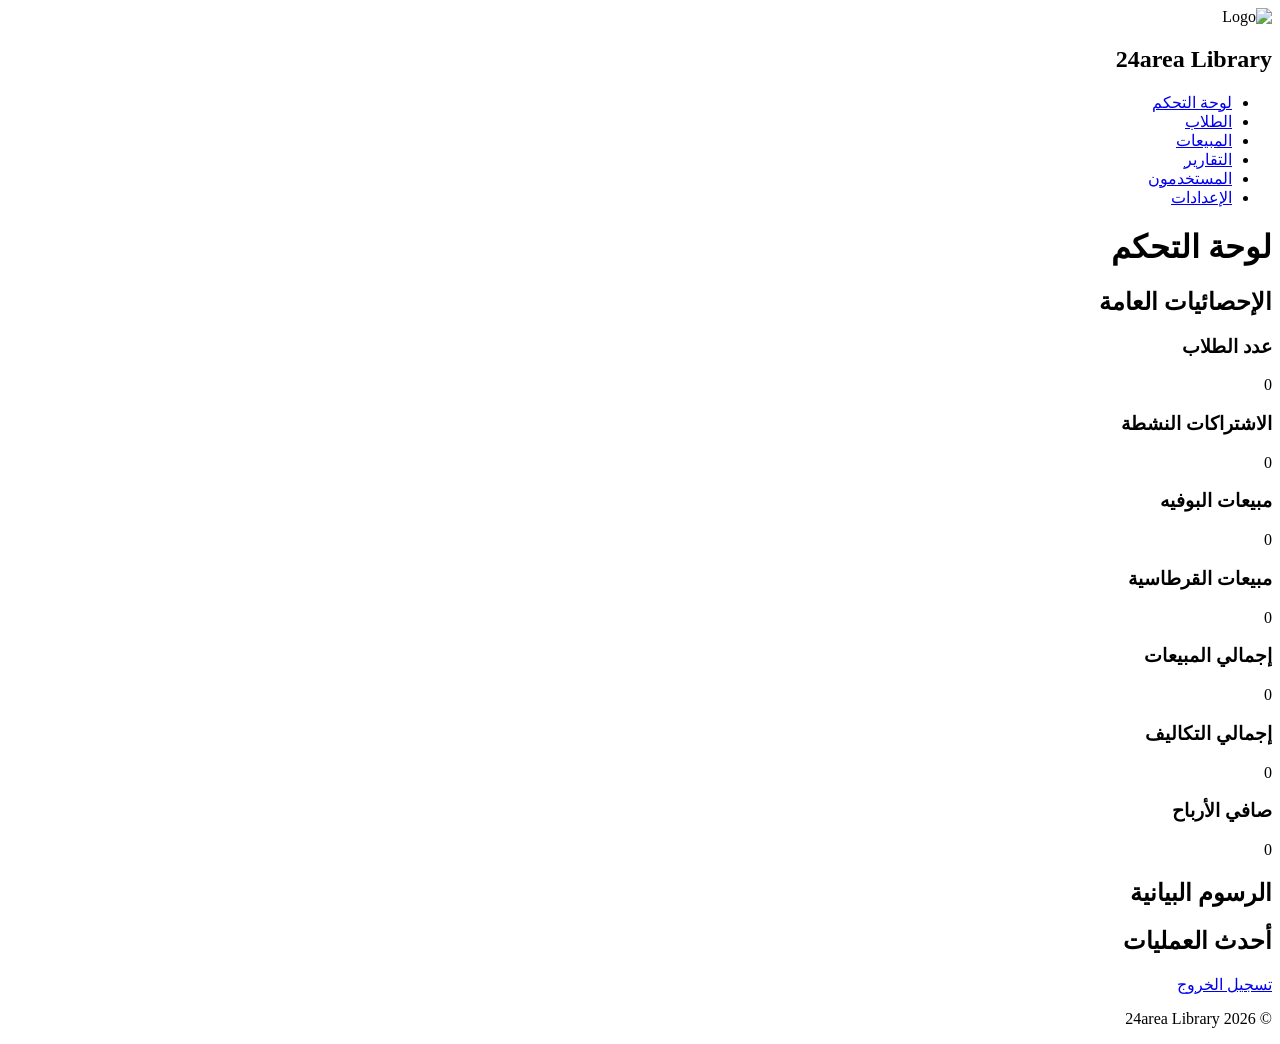
==== main.html @ 48a0c0b5 "Add files via upload" ====
<!DOCTYPE html>
<html lang="ar" dir="rtl">
<head>
    <meta charset="UTF-8">
    <meta name="viewport" content="width=device-width, initial-scale=1.0">
    <title>24area Library - لوحة التحكم</title>
        <link rel="stylesheet" href="assets/style/style.css">

</head>
<body id="dashboard-page">

    <!-- ============ Sidebar ============ -->
    <aside id="sidebar" class="sidebar">
        <div class="sidebar-logo">
            <img src="assets/images/logo.png" alt="Logo">
            <h2>24area Library</h2>
        </div>

        <nav id="sidebar-nav" class="sidebar-nav">
            <ul>
                <li><a href="main.html" class="nav-link active">لوحة التحكم</a></li>
                <li><a href="students.html" class="nav-link">الطلاب</a></li>
                <li><a href="sales.html" class="nav-link">المبيعات</a></li>
                <li><a href="reports.html" class="nav-link">التقارير</a></li>
                <li><a href="users.html" class="nav-link">المستخدمون</a></li>
                <li><a href="settings.html" class="nav-link">الإعدادات</a></li>
            </ul>
        </nav>

    </aside>

    <!-- ============ Main Area ============ -->
    <div id="main-wrapper" class="main-wrapper">

        <!-- Header / Topbar -->
        <header id="topbar" class="topbar">
            <div class="topbar-left">
                <h1 class="page-title">لوحة التحكم</h1>
            </div>
        </header>

        <!-- Main Content -->
        <main id="dashboard-content" class="main-content">

            <!-- Statistics Cards -->
            <section id="stats-section" class="stats-section">
                <h2>الإحصائيات العامة</h2>

                <div class="stats-grid">
                    <article class="stat-card" id="stat-students">
                        <h3>عدد الطلاب</h3>
                        <p class="stat-value">0</p>
                    </article>

                    <article class="stat-card" id="stat-active-subscriptions">
                        <h3>الاشتراكات النشطة</h3>
                        <p class="stat-value">0</p>
                    </article>

                    <article class="stat-card" id="stat-cafe-sales">
                        <h3>مبيعات البوفيه</h3>
                        <p class="stat-value">0</p>
                    </article>

                    <article class="stat-card" id="stat-stationery-sales">
                        <h3>مبيعات القرطاسية</h3>
                        <p class="stat-value">0</p>
                    </article>

                    <article class="stat-card" id="stat-total-sales">
                        <h3>إجمالي المبيعات</h3>
                        <p class="stat-value">0</p>
                    </article>

                    <article class="stat-card" id="stat-total-costs">
                        <h3>إجمالي التكاليف</h3>
                        <p class="stat-value">0</p>
                    </article>

                    <article class="stat-card" id="stat-net-profit">
                        <h3>صافي الأرباح</h3>
                        <p class="stat-value">0</p>
                    </article>
                </div>
            </section>
            <!-- Charts Placeholder -->
            <section id="charts-section" class="charts-section">
                <h2>الرسوم البيانية</h2>
                <div class="chart-container" id="chart-sales">
                    <!-- مكان الرسم البياني للمبيعات -->
                </div>
                <div class="chart-container" id="chart-subscriptions">
                    <!-- مكان الرسم البياني للاشتراكات -->
                </div>
            </section>

            <!-- Recent Tables Placeholder -->
            <section id="recent-tables-section" class="recent-tables-section">
                <h2>أحدث العمليات</h2>
                <div class="table-container" id="recent-sales-table">
                    <!-- مكان جدول أحدث المبيعات -->
                </div>
                <div class="table-container" id="recent-subscriptions-table">
                    <!-- مكان جدول أحدث الاشتراكات -->
                </div>
            </section>

        </main>

        <div class="sidebar-footer">
            <a href="index.html" id="logout-btn-sidebar" class="btn btn-logout">
                تسجيل الخروج
            </a>
        </div>

        <footer id="dashboard-footer" class="footer">
            <p>&copy; 2026 24area Library</p>
        </footer>
    </div>
<script src="



"></script>
</body>
</html>
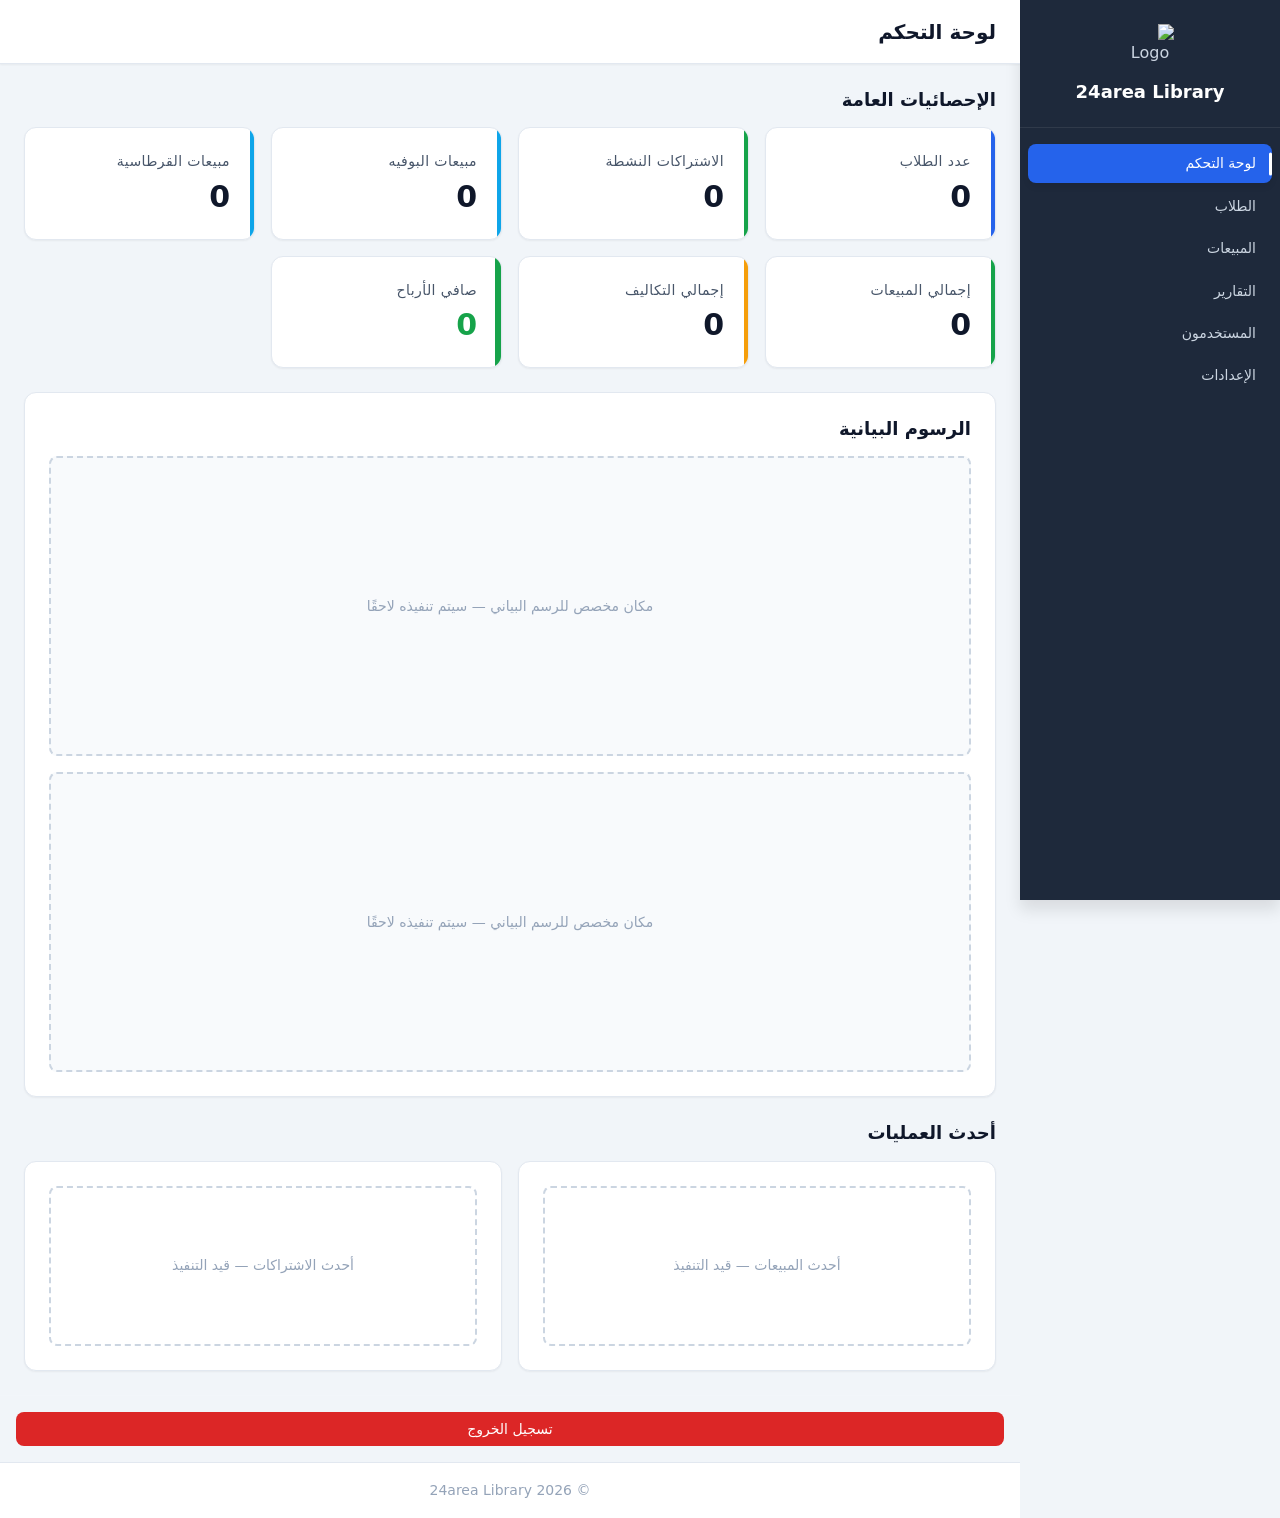
==== commit 295a0a7d: "Update main.html" ====
--- a/main.html
+++ b/main.html
@@ -4,8 +4,7 @@
     <meta charset="UTF-8">
     <meta name="viewport" content="width=device-width, initial-scale=1.0">
     <title>24area Library - لوحة التحكم</title>
-        <link rel="stylesheet" href="assets/style/style.css">
-
+    <link rel="stylesheet" href="assets/style/style.css">
 </head>
 <body id="dashboard-page">
 
@@ -26,101 +25,74 @@
                 <li><a href="settings.html" class="nav-link">الإعدادات</a></li>
             </ul>
         </nav>
-
     </aside>
 
     <!-- ============ Main Area ============ -->
     <div id="main-wrapper" class="main-wrapper">
 
-        <!-- Header / Topbar -->
         <header id="topbar" class="topbar">
             <div class="topbar-left">
                 <h1 class="page-title">لوحة التحكم</h1>
             </div>
         </header>
 
-        <!-- Main Content -->
         <main id="dashboard-content" class="main-content">
 
-            <!-- Statistics Cards -->
             <section id="stats-section" class="stats-section">
                 <h2>الإحصائيات العامة</h2>
-
                 <div class="stats-grid">
                     <article class="stat-card" id="stat-students">
                         <h3>عدد الطلاب</h3>
                         <p class="stat-value">0</p>
                     </article>
-
                     <article class="stat-card" id="stat-active-subscriptions">
                         <h3>الاشتراكات النشطة</h3>
                         <p class="stat-value">0</p>
                     </article>
-
                     <article class="stat-card" id="stat-cafe-sales">
                         <h3>مبيعات البوفيه</h3>
                         <p class="stat-value">0</p>
                     </article>
-
                     <article class="stat-card" id="stat-stationery-sales">
                         <h3>مبيعات القرطاسية</h3>
                         <p class="stat-value">0</p>
                     </article>
-
                     <article class="stat-card" id="stat-total-sales">
                         <h3>إجمالي المبيعات</h3>
                         <p class="stat-value">0</p>
                     </article>
-
                     <article class="stat-card" id="stat-total-costs">
                         <h3>إجمالي التكاليف</h3>
                         <p class="stat-value">0</p>
                     </article>
-
                     <article class="stat-card" id="stat-net-profit">
                         <h3>صافي الأرباح</h3>
                         <p class="stat-value">0</p>
                     </article>
                 </div>
             </section>
-            <!-- Charts Placeholder -->
+
             <section id="charts-section" class="charts-section">
                 <h2>الرسوم البيانية</h2>
-                <div class="chart-container" id="chart-sales">
-                    <!-- مكان الرسم البياني للمبيعات -->
-                </div>
-                <div class="chart-container" id="chart-subscriptions">
-                    <!-- مكان الرسم البياني للاشتراكات -->
-                </div>
+                <div class="chart-container" id="chart-sales"></div>
+                <div class="chart-container" id="chart-subscriptions"></div>
             </section>
 
-            <!-- Recent Tables Placeholder -->
             <section id="recent-tables-section" class="recent-tables-section">
                 <h2>أحدث العمليات</h2>
-                <div class="table-container" id="recent-sales-table">
-                    <!-- مكان جدول أحدث المبيعات -->
-                </div>
-                <div class="table-container" id="recent-subscriptions-table">
-                    <!-- مكان جدول أحدث الاشتراكات -->
-                </div>
+                <div class="table-container" id="recent-sales-table"></div>
+                <div class="table-container" id="recent-subscriptions-table"></div>
             </section>
 
         </main>
 
         <div class="sidebar-footer">
-            <a href="index.html" id="logout-btn-sidebar" class="btn btn-logout">
-                تسجيل الخروج
-            </a>
+            <a href="index.html" id="logout-btn-sidebar" class="btn btn-logout">تسجيل الخروج</a>
         </div>
 
         <footer id="dashboard-footer" class="footer">
             <p>&copy; 2026 24area Library</p>
         </footer>
     </div>
-<script src="
-
-
-
-"></script>
 </body>
-</html>+</html>
--- a/assets/style/style.css
+++ b/assets/style/style.css
@@ -0,0 +1,1383 @@
+/* ============================================================================
+   24area Library - Main Stylesheet (All-in-One)
+   ============================================================================
+   جدول المحتويات:
+   01. Variables - المتغيرات
+   02. Base / Reset - إعادة الضبط
+   03. Layout - Sidebar + Topbar + Wrapper
+   04. Components - الأزرار والنماذج والجداول والبطاقات
+   05. Login Page - صفحة الدخول
+   06. Dashboard - لوحة التحكم
+   07. Pages - الصفحات الداخلية
+   08. Responsive - التجاوب
+   09. Print - الطباعة
+   ============================================================================ */
+
+
+/* ============================================================================
+   01. VARIABLES - المتغيرات
+   ============================================================================ */
+
+:root {
+    /* ===== الألوان الأساسية ===== */
+    --color-primary:         #2563eb;
+    --color-primary-hover:   #1d4ed8;
+    --color-primary-light:   #dbeafe;
+
+    --color-secondary:       #64748b;
+    --color-secondary-hover: #475569;
+
+    --color-success:         #16a34a;
+    --color-success-hover:   #15803d;
+    --color-success-light:   #dcfce7;
+
+    --color-danger:          #dc2626;
+    --color-danger-hover:    #b91c1c;
+    --color-danger-light:    #fee2e2;
+
+    --color-warning:         #f59e0b;
+    --color-warning-hover:   #d97706;
+
+    --color-info:            #0ea5e9;
+
+    /* ===== ألوان الوضع الفاتح (افتراضي) ===== */
+    --bg-body:               #f1f5f9;
+    --bg-surface:            #ffffff;
+    --bg-surface-alt:        #f8fafc;
+    --bg-sidebar:            #1e293b;
+    --bg-sidebar-hover:      #334155;
+    --bg-sidebar-active:     #2563eb;
+    --bg-topbar:             #ffffff;
+    --bg-input:              #ffffff;
+    --bg-hover:              #f1f5f9;
+
+    --text-primary:          #0f172a;
+    --text-secondary:        #475569;
+    --text-muted:            #94a3b8;
+    --text-inverse:          #ffffff;
+    --text-sidebar:          #cbd5e1;
+    --text-sidebar-active:   #ffffff;
+
+    --border-color:          #e2e8f0;
+    --border-color-strong:   #cbd5e1;
+
+    /* ===== الخطوط ===== */
+    --font-family:           "Segoe UI", "Cairo", "Tahoma", system-ui, sans-serif;
+    --font-size-xs:          0.75rem;
+    --font-size-sm:          0.875rem;
+    --font-size-base:        1rem;
+    --font-size-lg:          1.125rem;
+    --font-size-xl:          1.25rem;
+    --font-size-2xl:         1.5rem;
+    --font-size-3xl:         1.875rem;
+
+    --font-weight-normal:    400;
+    --font-weight-medium:    500;
+    --font-weight-bold:      700;
+
+    /* ===== المسافات ===== */
+    --space-xs:   0.25rem;
+    --space-sm:   0.5rem;
+    --space-md:   1rem;
+    --space-lg:   1.5rem;
+    --space-xl:   2rem;
+    --space-2xl:  3rem;
+
+    /* ===== الحدود والزوايا ===== */
+    --radius-sm:   0.25rem;
+    --radius-md:   0.5rem;
+    --radius-lg:   0.75rem;
+    --radius-xl:   1rem;
+    --radius-full: 9999px;
+
+    /* ===== الظلال ===== */
+    --shadow-sm:  0 1px 2px rgba(0, 0, 0, 0.05);
+    --shadow-md:  0 4px 6px rgba(0, 0, 0, 0.07);
+    --shadow-lg:  0 10px 15px rgba(0, 0, 0, 0.10);
+    --shadow-xl:  0 20px 25px rgba(0, 0, 0, 0.15);
+
+    /* ===== الأبعاد ===== */
+    --sidebar-width:  260px;
+    --topbar-height:  64px;
+
+    /* ===== الانتقالات ===== */
+    --transition-fast: 0.15s ease;
+    --transition-base: 0.25s ease;
+    --transition-slow: 0.35s ease;
+
+    /* ===== Z-index ===== */
+    --z-sidebar:  100;
+    --z-topbar:   200;
+    --z-dropdown: 300;
+    --z-modal:    400;
+}
+
+/* ===== الوضع الداكن - Dark Mode ===== */
+[data-theme="dark"] {
+    --color-primary:         #3b82f6;
+    --color-primary-hover:   #2563eb;
+    --color-primary-light:   #1e3a8a;
+
+    --color-secondary:       #94a3b8;
+    --color-secondary-hover: #cbd5e1;
+
+    --color-success:         #22c55e;
+    --color-success-hover:   #16a34a;
+    --color-success-light:   #14532d;
+
+    --color-danger:          #ef4444;
+    --color-danger-hover:    #dc2626;
+    --color-danger-light:    #7f1d1d;
+
+    --color-warning:         #fbbf24;
+    --color-warning-hover:   #f59e0b;
+    --color-info:            #38bdf8;
+
+    --bg-body:               #0f172a;
+    --bg-surface:            #1e293b;
+    --bg-surface-alt:        #273449;
+    --bg-sidebar:            #020617;
+    --bg-sidebar-hover:      #1e293b;
+    --bg-sidebar-active:     #3b82f6;
+    --bg-topbar:             #1e293b;
+    --bg-input:              #0f172a;
+    --bg-hover:              #334155;
+
+    --text-primary:          #f1f5f9;
+    --text-secondary:        #cbd5e1;
+    --text-muted:            #64748b;
+    --text-inverse:          #0f172a;
+    --text-sidebar:          #94a3b8;
+    --text-sidebar-active:   #ffffff;
+
+    --border-color:          #334155;
+    --border-color-strong:   #475569;
+
+    --shadow-sm:  0 1px 2px rgba(0, 0, 0, 0.4);
+    --shadow-md:  0 4px 6px rgba(0, 0, 0, 0.5);
+    --shadow-lg:  0 10px 15px rgba(0, 0, 0, 0.6);
+    --shadow-xl:  0 20px 25px rgba(0, 0, 0, 0.7);
+}
+
+
+/* ============================================================================
+   02. BASE / RESET - إعادة الضبط
+   ============================================================================ */
+
+*,
+*::before,
+*::after {
+    box-sizing: border-box;
+    margin: 0;
+    padding: 0;
+}
+
+html {
+    font-size: 16px;
+    scroll-behavior: smooth;
+}
+
+html[dir="rtl"] { direction: rtl; }
+html[dir="ltr"] { direction: ltr; }
+
+body {
+    font-family: var(--font-family);
+    font-size: var(--font-size-base);
+    line-height: 1.6;
+    color: var(--text-primary);
+    background-color: var(--bg-body);
+    min-height: 100vh;
+    -webkit-font-smoothing: antialiased;
+    -moz-osx-font-smoothing: grayscale;
+    transition: background-color var(--transition-base),
+                color var(--transition-base);
+}
+
+h1, h2, h3, h4, h5, h6 {
+    font-weight: var(--font-weight-bold);
+    line-height: 1.3;
+    color: var(--text-primary);
+}
+
+h1 { font-size: var(--font-size-3xl); }
+h2 { font-size: var(--font-size-2xl); }
+h3 { font-size: var(--font-size-xl); }
+h4 { font-size: var(--font-size-lg); }
+
+a {
+    color: var(--color-primary);
+    text-decoration: none;
+    transition: color var(--transition-fast);
+}
+
+a:hover {
+    color: var(--color-primary-hover);
+}
+
+ul, ol { list-style: none; }
+
+img {
+    max-width: 100%;
+    height: auto;
+    display: block;
+}
+
+table {
+    border-collapse: collapse;
+    width: 100%;
+}
+
+button,
+input,
+select,
+textarea {
+    font-family: inherit;
+    font-size: inherit;
+    color: inherit;
+}
+
+button {
+    cursor: pointer;
+    border: none;
+    background: none;
+}
+
+:focus-visible {
+    outline: 2px solid var(--color-primary);
+    outline-offset: 2px;
+}
+
+::selection {
+    background-color: var(--color-primary);
+    color: var(--text-inverse);
+}
+
+::-webkit-scrollbar {
+    width: 10px;
+    height: 10px;
+}
+
+::-webkit-scrollbar-track {
+    background: var(--bg-surface-alt);
+}
+
+::-webkit-scrollbar-thumb {
+    background: var(--border-color-strong);
+    border-radius: var(--radius-full);
+}
+
+::-webkit-scrollbar-thumb:hover {
+    background: var(--color-secondary);
+}
+
+
+/* ============================================================================
+   03. LAYOUT - Sidebar + Topbar + Wrapper
+   ============================================================================ */
+
+.main-wrapper {
+    margin-inline-start: var(--sidebar-width);
+    min-height: 100vh;
+    display: flex;
+    flex-direction: column;
+    transition: margin-inline-start var(--transition-base);
+}
+
+/* ===== Sidebar ===== */
+.sidebar {
+    position: fixed;
+    inset-inline-start: 0;
+    top: 0;
+    bottom: 0;
+    width: var(--sidebar-width);
+    background-color: var(--bg-sidebar);
+    color: var(--text-sidebar);
+    display: flex;
+    flex-direction: column;
+    z-index: var(--z-sidebar);
+    transition: transform var(--transition-base),
+                background-color var(--transition-base);
+    box-shadow: var(--shadow-lg);
+}
+
+.sidebar-logo {
+    padding: var(--space-lg) var(--space-md);
+    text-align: center;
+    border-bottom: 1px solid rgba(255, 255, 255, 0.08);
+    display: flex;
+    flex-direction: column;
+    align-items: center;
+    gap: var(--space-sm);
+}
+.sidebar-logo img {
+    width: 48px;
+    height: 48px;
+    object-fit: contain;
+}
+
+.sidebar-logo h2 {
+    color: var(--text-sidebar-active);
+    font-size: var(--font-size-lg);
+    font-weight: var(--font-weight-bold);
+}
+
+.sidebar-nav {
+    flex: 1;
+    overflow-y: auto;
+    padding: var(--space-md) 0;
+}
+
+.sidebar-nav ul {
+    display: flex;
+    flex-direction: column;
+    gap: var(--space-xs);
+    padding: 0 var(--space-sm);
+}
+
+.sidebar-nav li {
+    width: 100%;
+}
+
+.nav-link {
+    display: flex;
+    align-items: center;
+    gap: var(--space-sm);
+    padding: var(--space-sm) var(--space-md);
+    color: var(--text-sidebar);
+    font-size: var(--font-size-sm);
+    font-weight: var(--font-weight-medium);
+    border-radius: var(--radius-md);
+    transition: background-color var(--transition-fast),
+                color var(--transition-fast);
+    position: relative;
+}
+
+.nav-link:hover {
+    background-color: var(--bg-sidebar-hover);
+    color: var(--text-sidebar-active);
+}
+
+.nav-link.active {
+    background-color: var(--bg-sidebar-active);
+    color: var(--text-sidebar-active);
+    box-shadow: var(--shadow-md);
+}
+
+.nav-link.active::before {
+    content: "";
+    position: absolute;
+    inset-inline-start: 0;
+    top: 50%;
+    transform: translateY(-50%);
+    width: 3px;
+    height: 60%;
+    background-color: #fff;
+    border-radius: var(--radius-full);
+}
+
+.sidebar-footer {
+    padding: var(--space-md);
+    border-top: 1px solid rgba(255, 255, 255, 0.08);
+}
+
+/* ===== Topbar ===== */
+.topbar {
+    position: sticky;
+    top: 0;
+    height: var(--topbar-height);
+    background-color: var(--bg-topbar);
+    border-bottom: 1px solid var(--border-color);
+    display: flex;
+    align-items: center;
+    justify-content: space-between;
+    padding: 0 var(--space-lg);
+    z-index: var(--z-topbar);
+    box-shadow: var(--shadow-sm);
+    transition: background-color var(--transition-base),
+                border-color var(--transition-base);
+}
+
+.topbar-left {
+    display: flex;
+    align-items: center;
+    gap: var(--space-md);
+}
+
+.topbar-right {
+    display: flex;
+    align-items: center;
+    gap: var(--space-md);
+}
+
+.page-title {
+    font-size: var(--font-size-xl);
+    font-weight: var(--font-weight-bold);
+    color: var(--text-primary);
+}
+
+.user-name {
+    font-size: var(--font-size-sm);
+    color: var(--text-secondary);
+    font-weight: var(--font-weight-medium);
+    padding: var(--space-xs) var(--space-md);
+    background-color: var(--bg-surface-alt);
+    border-radius: var(--radius-full);
+    border: 1px solid var(--border-color);
+}
+
+/* ===== Main Content ===== */
+.main-content {
+    flex: 1;
+    padding: var(--space-lg);
+    display: flex;
+    flex-direction: column;
+    gap: var(--space-lg);
+    max-width: 1400px;
+    width: 100%;
+    margin: 0 auto;
+}
+
+/* ===== Footer ===== */
+.footer {
+    padding: var(--space-md) var(--space-lg);
+    text-align: center;
+    font-size: var(--font-size-sm);
+    color: var(--text-muted);
+    border-top: 1px solid var(--border-color);
+    background-color: var(--bg-surface);
+}
+
+
+/* ============================================================================
+   04. COMPONENTS - الأزرار والنماذج والجداول والبطاقات
+   ============================================================================ */
+
+/* ---- Buttons ---- */
+.btn {
+    display: inline-flex;
+    align-items: center;
+    justify-content: center;
+    gap: var(--space-xs);
+    padding: 0.625rem 1.25rem;
+    font-size: var(--font-size-sm);
+    font-weight: var(--font-weight-medium);
+    line-height: 1.2;
+    border-radius: var(--radius-md);
+    border: 1px solid transparent;
+    cursor: pointer;
+    transition: background-color var(--transition-fast),
+                color var(--transition-fast),
+                border-color var(--transition-fast),
+                transform var(--transition-fast),
+                box-shadow var(--transition-fast);
+    white-space: nowrap;
+    text-decoration: none;
+}
+
+.btn:active { transform: translateY(1px); }
+
+.btn:disabled {
+    opacity: 0.55;
+    cursor: not-allowed;
+    transform: none;
+}
+.btn-primary {
+    background-color: var(--color-primary);
+    color: var(--text-inverse);
+}
+
+.btn-primary:hover:not(:disabled) {
+    background-color: var(--color-primary-hover);
+    box-shadow: var(--shadow-md);
+}
+
+.btn-secondary {
+    background-color: var(--color-secondary);
+    color: var(--text-inverse);
+}
+
+.btn-secondary:hover:not(:disabled) {
+    background-color: var(--color-secondary-hover);
+    box-shadow: var(--shadow-md);
+}
+
+.btn-success {
+    background-color: var(--color-success);
+    color: var(--text-inverse);
+}
+
+.btn-success:hover:not(:disabled) {
+    background-color: var(--color-success-hover);
+}
+
+.btn-danger {
+    background-color: var(--color-danger);
+    color: var(--text-inverse);
+}
+
+.btn-danger:hover:not(:disabled) {
+    background-color: var(--color-danger-hover);
+}
+
+.btn-warning {
+    background-color: var(--color-warning);
+    color: var(--text-inverse);
+}
+
+.btn-warning:hover:not(:disabled) {
+    background-color: var(--color-warning-hover);
+}
+
+.btn-outline {
+    background-color: transparent;
+    border-color: var(--border-color-strong);
+    color: var(--text-primary);
+}
+
+.btn-outline:hover:not(:disabled) {
+    background-color: var(--bg-hover);
+    border-color: var(--color-primary);
+    color: var(--color-primary);
+}
+
+.btn-logout {
+    display: inline-flex;
+    align-items: center;
+    justify-content: center;
+    padding: var(--space-sm) var(--space-md);
+    font-size: var(--font-size-sm);
+    font-weight: var(--font-weight-medium);
+    color: var(--text-inverse);
+    background-color: var(--color-danger);
+    border-radius: var(--radius-md);
+    transition: background-color var(--transition-fast),
+                box-shadow var(--transition-fast);
+    width: 100%;
+}
+
+.btn-logout:hover {
+    background-color: var(--color-danger-hover);
+    box-shadow: var(--shadow-md);
+    color: var(--text-inverse);
+}
+
+.btn-sm {
+    padding: 0.375rem 0.75rem;
+    font-size: var(--font-size-xs);
+}
+
+.btn-lg {
+    padding: 0.875rem 1.75rem;
+    font-size: var(--font-size-base);
+}
+
+.btn-block { width: 100%; }
+
+/* ---- Forms ---- */
+.form-group {
+    display: flex;
+    flex-direction: column;
+    gap: var(--space-xs);
+    margin-bottom: var(--space-md);
+}
+
+.form-group label {
+    font-size: var(--font-size-sm);
+    font-weight: var(--font-weight-medium);
+    color: var(--text-secondary);
+}
+
+.form-group input[type="text"],
+.form-group input[type="password"],
+.form-group input[type="email"],
+.form-group input[type="tel"],
+.form-group input[type="number"],
+.form-group input[type="date"],
+.form-group input[type="time"],
+.form-group input[type="search"],
+.form-group select,
+.form-group textarea {
+    width: 100%;
+    padding: 0.625rem 0.875rem;
+    font-size: var(--font-size-sm);
+    color: var(--text-primary);
+    background-color: var(--bg-input);
+    border: 1px solid var(--border-color);
+    border-radius: var(--radius-md);
+    transition: border-color var(--transition-fast),
+                box-shadow var(--transition-fast),
+                background-color var(--transition-fast);
+}
+
+.form-group input:focus,
+.form-group select:focus,
+.form-group textarea:focus {
+    outline: none;
+    border-color: var(--color-primary);
+    box-shadow: 0 0 0 3px var(--color-primary-light);
+}
+
+.form-group input::placeholder,
+.form-group textarea::placeholder {
+    color: var(--text-muted);
+}
+
+.form-group input[readonly] {
+    background-color: var(--bg-surface-alt);
+    cursor: not-allowed;
+}
+
+.form-actions {
+    display: flex;
+    gap: var(--space-sm);
+    margin-top: var(--space-md);
+    flex-wrap: wrap;
+}
+
+.error-message {
+    padding: var(--space-sm) var(--space-md);
+    font-size: var(--font-size-sm);
+    color: var(--color-danger);
+    background-color: var(--color-danger-light);
+    border: 1px solid var(--color-danger);
+    border-radius: var(--radius-md);
+    margin-bottom: var(--space-md);
+}
+
+.error-message[hidden] { display: none; }
+.permissions-fieldset {
+    border: 1px solid var(--border-color);
+    border-radius: var(--radius-md);
+    padding: var(--space-md);
+    margin-bottom: var(--space-md);
+    display: grid;
+    grid-template-columns: repeat(auto-fill, minmax(180px, 1fr));
+    gap: var(--space-sm);
+    background-color: var(--bg-surface-alt);
+}
+
+.permissions-fieldset legend {
+    padding: 0 var(--space-sm);
+    font-size: var(--font-size-sm);
+    font-weight: var(--font-weight-bold);
+    color: var(--text-primary);
+}
+
+.permissions-fieldset label {
+    display: flex;
+    align-items: center;
+    gap: var(--space-xs);
+    font-size: var(--font-size-sm);
+    color: var(--text-secondary);
+    cursor: pointer;
+    padding: var(--space-xs);
+    border-radius: var(--radius-sm);
+    transition: background-color var(--transition-fast);
+}
+
+.permissions-fieldset label:hover {
+    background-color: var(--bg-hover);
+}
+
+.permissions-fieldset input[type="checkbox"] {
+    width: 16px;
+    height: 16px;
+    accent-color: var(--color-primary);
+    cursor: pointer;
+}
+
+/* ---- Toggle Password ---- */
+.btn-toggle-password {
+    align-self: flex-start;
+    padding: var(--space-xs) var(--space-sm);
+    font-size: var(--font-size-xs);
+    color: var(--text-secondary);
+    background-color: var(--bg-surface-alt);
+    border: 1px solid var(--border-color);
+    border-radius: var(--radius-sm);
+    transition: color var(--transition-fast),
+                background-color var(--transition-fast);
+}
+
+.btn-toggle-password:hover {
+    color: var(--color-primary);
+    background-color: var(--color-primary-light);
+}
+
+/* ---- Tables ---- */
+.table-section,
+.table-container {
+    background-color: var(--bg-surface);
+    border: 1px solid var(--border-color);
+    border-radius: var(--radius-lg);
+    padding: var(--space-lg);
+    box-shadow: var(--shadow-sm);
+    overflow: hidden;
+}
+
+.table-section h2,
+.table-container h2 {
+    font-size: var(--font-size-lg);
+    margin-bottom: var(--space-md);
+    color: var(--text-primary);
+    padding-bottom: var(--space-sm);
+    border-bottom: 2px solid var(--color-primary);
+    display: inline-block;
+}
+
+.data-table {
+    width: 100%;
+    border-collapse: separate;
+    border-spacing: 0;
+    font-size: var(--font-size-sm);
+    background-color: var(--bg-surface);
+    border-radius: var(--radius-md);
+    overflow: hidden;
+}
+
+.data-table thead {
+    background-color: var(--bg-surface-alt);
+}
+
+.data-table th {
+    padding: var(--space-md) var(--space-sm);
+    font-weight: var(--font-weight-bold);
+    color: var(--text-secondary);
+    text-align: start;
+    border-bottom: 2px solid var(--border-color);
+    white-space: nowrap;
+    font-size: var(--font-size-xs);
+    text-transform: uppercase;
+    letter-spacing: 0.03em;
+}
+
+.data-table td {
+    padding: var(--space-md) var(--space-sm);
+    color: var(--text-primary);
+    border-bottom: 1px solid var(--border-color);
+    text-align: start;
+}
+
+.data-table tbody tr {
+    transition: background-color var(--transition-fast);
+}
+
+.data-table tbody tr:hover {
+    background-color: var(--bg-hover);
+}
+
+.data-table tbody tr:last-child td {
+    border-bottom: none;
+}
+
+.data-table tbody:empty::after {
+    content: "لا توجد بيانات لعرضها";
+    display: block;
+    padding: var(--space-xl);
+    text-align: center;
+    color: var(--text-muted);
+    font-size: var(--font-size-sm);
+}
+
+/* ---- Sections ---- */
+.form-section,
+.search-filter-section,
+.settings-section,
+.sales-area {
+    background-color: var(--bg-surface);
+    border: 1px solid var(--border-color);
+    border-radius: var(--radius-lg);
+    padding: var(--space-lg);
+    box-shadow: var(--shadow-sm);
+}
+
+.form-section h2,
+.search-filter-section h2,
+.settings-section h2,
+.sales-area h2 {
+    font-size: var(--font-size-lg);
+    margin-bottom: var(--space-md);
+    color: var(--text-primary);
+    padding-bottom: var(--space-sm);
+    border-bottom: 2px solid var(--color-primary);
+    display: inline-block;
+}
+
+.settings-section h3 {
+    font-size: var(--font-size-base);
+    margin: var(--space-md) 0 var(--space-sm);
+    color: var(--text-secondary);
+}
+.form-section form {
+    display: grid;
+    grid-template-columns: repeat(auto-fit, minmax(240px, 1fr));
+    gap: var(--space-md);
+    align-items: start;
+}
+
+.form-section form > .form-group { margin-bottom: 0; }
+
+.form-section form > button[type="submit"] {
+    grid-column: 1 / -1;
+    justify-self: start;
+}
+
+.search-filter-section form {
+    display: grid;
+    grid-template-columns: repeat(auto-fit, minmax(200px, 1fr));
+    gap: var(--space-md);
+    align-items: end;
+}
+
+.search-filter-section form > .form-group { margin-bottom: 0; }
+
+/* ---- Stat Cards ---- */
+.stats-section {
+    display: flex;
+    flex-direction: column;
+    gap: var(--space-md);
+}
+
+.stats-section h2 {
+    font-size: var(--font-size-lg);
+    color: var(--text-primary);
+}
+
+.stats-grid {
+    display: grid;
+    grid-template-columns: repeat(auto-fit, minmax(200px, 1fr));
+    gap: var(--space-md);
+}
+
+.stat-card {
+    background-color: var(--bg-surface);
+    border: 1px solid var(--border-color);
+    border-radius: var(--radius-lg);
+    padding: var(--space-lg);
+    box-shadow: var(--shadow-sm);
+    position: relative;
+    overflow: hidden;
+    transition: transform var(--transition-fast),
+                box-shadow var(--transition-fast),
+                border-color var(--transition-fast);
+}
+
+.stat-card::before {
+    content: "";
+    position: absolute;
+    inset-inline-start: 0;
+    top: 0;
+    bottom: 0;
+    width: 4px;
+    background-color: var(--color-primary);
+}
+
+.stat-card:hover {
+    transform: translateY(-2px);
+    box-shadow: var(--shadow-lg);
+    border-color: var(--color-primary);
+}
+
+.stat-card h3 {
+    font-size: var(--font-size-sm);
+    font-weight: var(--font-weight-medium);
+    color: var(--text-secondary);
+    margin-bottom: var(--space-sm);
+    text-transform: uppercase;
+    letter-spacing: 0.03em;
+}
+
+.stat-card .stat-value {
+    font-size: var(--font-size-3xl);
+    font-weight: var(--font-weight-bold);
+    color: var(--text-primary);
+    line-height: 1.2;
+}
+
+#stat-students::before          { background-color: var(--color-primary); }
+#stat-active-subscriptions::before { background-color: var(--color-success); }
+#stat-cafe-sales::before,
+#stat-stationery-sales::before  { background-color: var(--color-info); }
+#stat-total-sales::before       { background-color: var(--color-success); }
+#stat-total-costs::before       { background-color: var(--color-warning); }
+#stat-net-profit::before        { background-color: var(--color-success); width: 6px; }
+#stat-net-profit .stat-value    { color: var(--color-success); }
+
+/* ---- Charts Placeholder ---- */
+.charts-section {
+    background-color: var(--bg-surface);
+    border: 1px solid var(--border-color);
+    border-radius: var(--radius-lg);
+    padding: var(--space-lg);
+    box-shadow: var(--shadow-sm);
+    display: flex;
+    flex-direction: column;
+    gap: var(--space-md);
+}
+
+.charts-section h2 {
+    font-size: var(--font-size-lg);
+    color: var(--text-primary);
+}
+
+.chart-container {
+    min-height: 300px;
+    background-color: var(--bg-surface-alt);
+    border: 2px dashed var(--border-color-strong);
+    border-radius: var(--radius-md);
+    display: flex;
+    align-items: center;
+    justify-content: center;
+    color: var(--text-muted);
+    font-size: var(--font-size-sm);
+    padding: var(--space-lg);
+    text-align: center;
+}
+
+.chart-container:empty::before {
+    content: "مكان مخصص للرسم البياني — سيتم تنفيذه لاحقًا";
+}
+
+/* ---- Sales Area ---- */
+.sales-area {
+    border-inline-start: 4px solid var(--color-success);
+}
+
+.sales-area h2 {
+    border-bottom-color: var(--color-success);
+}
+
+.sales-area #cafe-sales-form-container,
+.sales-area #stationery-sales-form-container {
+    padding: var(--space-lg);
+    background-color: var(--bg-surface-alt);
+    border-radius: var(--radius-md);
+    color: var(--text-muted);
+    text-align: center;
+    min-height: 120px;
+    display: flex;
+    align-items: center;
+    justify-content: center;
+    border: 2px dashed var(--border-color-strong);
+}
+.sales-area #cafe-sales-form-container:empty::before {
+    content: "نموذج البيع السريع للبوفيه — سيتم تنفيذه لاحقًا";
+}
+
+.sales-area #stationery-sales-form-container:empty::before {
+    content: "نموذج البيع السريع للقرطاسية — سيتم تنفيذه لاحقًا";
+}
+
+
+/* ============================================================================
+   05. LOGIN PAGE - صفحة الدخول
+   ============================================================================ */
+
+#login-page {
+    display: flex;
+    flex-direction: column;
+    min-height: 100vh;
+    background: linear-gradient(135deg,
+                var(--color-primary) 0%,
+                #1e293b 100%);
+    position: relative;
+    overflow: hidden;
+}
+
+#login-page::before {
+    content: "";
+    position: absolute;
+    top: -50%;
+    inset-inline-start: -20%;
+    width: 60%;
+    height: 200%;
+    background: radial-gradient(circle,
+                rgba(255, 255, 255, 0.08) 0%,
+                transparent 70%);
+    pointer-events: none;
+}
+
+#login-header {
+    padding: var(--space-xl) var(--space-md);
+    text-align: center;
+    position: relative;
+    z-index: 1;
+}
+
+.logo-container {
+    display: flex;
+    flex-direction: column;
+    align-items: center;
+    gap: var(--space-sm);
+}
+
+#app-logo {
+    width: 80px;
+    height: 80px;
+    object-fit: contain;
+    filter: drop-shadow(0 4px 12px rgba(0, 0, 0, 0.3));
+}
+
+#app-name {
+    font-size: var(--font-size-3xl);
+    font-weight: var(--font-weight-bold);
+    color: #ffffff;
+    letter-spacing: 0.5px;
+}
+
+#app-tagline {
+    font-size: var(--font-size-sm);
+    color: rgba(255, 255, 255, 0.75);
+}
+
+#login-main {
+    flex: 1;
+    display: flex;
+    align-items: center;
+    justify-content: center;
+    padding: var(--space-md);
+    position: relative;
+    z-index: 1;
+}
+
+#login-section {
+    width: 100%;
+    max-width: 420px;
+    background-color: var(--bg-surface);
+    border-radius: var(--radius-xl);
+    padding: var(--space-xl);
+    box-shadow: var(--shadow-xl);
+    animation: loginFadeIn 0.5s ease-out;
+}
+
+@keyframes loginFadeIn {
+    from { opacity: 0; transform: translateY(20px); }
+    to   { opacity: 1; transform: translateY(0); }
+}
+
+#login-title {
+    font-size: var(--font-size-2xl);
+    text-align: center;
+    margin-bottom: var(--space-lg);
+    color: var(--text-primary);
+}
+
+#login-form {
+    display: flex;
+    flex-direction: column;
+    gap: var(--space-sm);
+}
+
+#login-btn {
+    width: 100%;
+    padding: 0.75rem;
+    font-size: var(--font-size-base);
+    font-weight: var(--font-weight-bold);
+    margin-top: var(--space-md);
+}
+
+.language-switch {
+    margin-top: var(--space-lg);
+    padding-top: var(--space-md);
+    border-top: 1px solid var(--border-color);
+    text-align: center;
+}
+
+.language-switch .btn {
+    width: 100%;
+    font-size: var(--font-size-sm);
+}
+
+#login-footer {
+    padding: var(--space-md);
+    text-align: center;
+    color: rgba(255, 255, 255, 0.7);
+    font-size: var(--font-size-sm);
+    position: relative;
+    z-index: 1;
+}
+
+
+/* ============================================================================
+   06. DASHBOARD - لوحة التحكم
+   ============================================================================ */
+
+#dashboard-content {
+    display: flex;
+    flex-direction: column;
+    gap: var(--space-lg);
+}
+
+.recent-tables-section {
+    display: grid;
+    grid-template-columns: 1fr 1fr;
+    gap: var(--space-md);
+}
+
+.recent-tables-section h2 {
+    grid-column: 1 / -1;
+    font-size: var(--font-size-lg);
+    color: var(--text-primary);
+}
+
+.recent-tables-section .table-container {
+    min-height: 200px;
+}
+
+.recent-tables-section .table-container:empty::before {
+    content: "لا توجد بيانات بعد — سيتم عرض أحدث العمليات هنا";
+    display: flex;
+    align-items: center;
+    justify-content: center;
+    min-height: 160px;
+    color: var(--text-muted);
+    font-size: var(--font-size-sm);
+    text-align: center;
+    border: 2px dashed var(--border-color-strong);
+    border-radius: var(--radius-md);
+    padding: var(--space-lg);
+}
+#recent-sales-table::before { content: "أحدث المبيعات — قيد التنفيذ"; }
+#recent-subscriptions-table::before { content: "أحدث الاشتراكات — قيد التنفيذ"; }
+
+
+/* ============================================================================
+   07. PAGES - الصفحات الداخلية
+   ============================================================================ */
+
+#students-content,
+#subscriptions-content,
+#cafe-content,
+#stationery-content,
+#sales-content,
+#invoices-content,
+#reports-content,
+#users-content,
+#settings-content {
+    display: flex;
+    flex-direction: column;
+    gap: var(--space-lg);
+}
+
+/* ---- Cafe / Stationery ---- */
+#cafe-food-section,
+#cafe-hot-drinks-section,
+#cafe-cold-drinks-section,
+#stationery-table-section {
+    border-inline-start: 4px solid var(--color-primary);
+}
+
+#cafe-food-section        { border-inline-start-color: var(--color-warning); }
+#cafe-hot-drinks-section  { border-inline-start-color: var(--color-danger); }
+#cafe-cold-drinks-section { border-inline-start-color: var(--color-info); }
+
+#cafe-food-section h2        { border-bottom-color: var(--color-warning); }
+#cafe-hot-drinks-section h2  { border-bottom-color: var(--color-danger); }
+#cafe-cold-drinks-section h2 { border-bottom-color: var(--color-info); }
+
+/* ---- Sales Page ---- */
+#create-sale-section {
+    border-inline-start: 4px solid var(--color-success);
+}
+
+#create-sale-section h2 {
+    border-bottom-color: var(--color-success);
+}
+
+#sale-total,
+#sale-final-total {
+    font-weight: var(--font-weight-bold);
+    background-color: var(--color-success-light);
+    color: var(--color-success);
+}
+
+/* ---- Invoices Page ---- */
+#invoices-table .btn {
+    padding: 0.25rem 0.5rem;
+    font-size: var(--font-size-xs);
+}
+
+/* ---- Reports Page ---- */
+#report-summary-section .stat-card {
+    border-inline-start: 3px solid var(--color-primary);
+}
+
+#report-net-profit {
+    border-color: var(--color-success);
+    background: linear-gradient(135deg,
+                var(--color-success-light) 0%,
+                var(--bg-surface) 100%);
+}
+
+#report-net-profit .stat-value {
+    color: var(--color-success);
+    font-size: var(--font-size-3xl);
+}
+
+/* ---- Users Page ---- */
+#user-permissions-fieldset {
+    grid-column: 1 / -1;
+}
+
+/* ---- Settings Page ---- */
+#language-settings-section    { border-inline-start: 4px solid var(--color-primary); }
+#appearance-settings-section  { border-inline-start: 4px solid var(--color-warning); }
+#user-settings-section        { border-inline-start: 4px solid var(--color-info); }
+#logout-section               { border-inline-start: 4px solid var(--color-danger); }
+#logout-section h2            { border-bottom-color: var(--color-danger); }
+
+#profile-settings-form,
+#change-password-form {
+    display: grid;
+    grid-template-columns: repeat(auto-fit, minmax(220px, 1fr));
+    gap: var(--space-md);
+    align-items: start;
+}
+
+#profile-settings-form h3,
+#change-password-form h3 {
+    grid-column: 1 / -1;
+}
+
+#profile-settings-form .form-group,
+#change-password-form .form-group {
+    margin-bottom: 0;
+}
+
+#profile-settings-form button[type="submit"],
+#change-password-form button[type="submit"] {
+    grid-column: 1 / -1;
+    justify-self: start;
+}
+
+#logout-btn-settings { max-width: 300px; }
+
+
+/* ============================================================================
+   08. RESPONSIVE - التجاوب
+   ============================================================================ */
+
+@media (max-width: 1024px) {
+    :root { --sidebar-width: 220px; }
+
+    .main-content { padding: var(--space-md); }
+
+    .recent-tables-section { grid-template-columns: 1fr; }
+}
+
+@media (max-width: 768px) {
+    :root {
+        --sidebar-width: 260px;
+        --topbar-height: 56px;
+    }
+
+    /* Sidebar slide */
+    .sidebar { transform: translateX(100%); }
+    html[dir="ltr"] .sidebar { transform: translateX(-100%); }
+
+    .sidebar.open {
+        transform: translateX(0);
+        box-shadow: var(--shadow-xl);
+    }
+
+    .main-wrapper { margin-inline-start: 0; }
+  .topbar { padding: 0 var(--space-md); }
+    .page-title { font-size: var(--font-size-lg); }
+    .user-name { display: none; }
+
+    .stats-grid {
+        grid-template-columns: repeat(auto-fit, minmax(150px, 1fr));
+    }
+
+    .stat-card { padding: var(--space-md); }
+    .stat-card .stat-value { font-size: var(--font-size-2xl); }
+
+    .form-section form,
+    .search-filter-section form,
+    #profile-settings-form,
+    #change-password-form {
+        grid-template-columns: 1fr;
+    }
+
+    .table-section,
+    .table-container {
+        padding: var(--space-md);
+        overflow-x: auto;
+    }
+
+    .data-table { min-width: 700px; }
+
+    .permissions-fieldset { grid-template-columns: 1fr 1fr; }
+}
+
+@media (max-width: 480px) {
+    .main-content {
+        padding: var(--space-sm);
+        gap: var(--space-md);
+    }
+
+    .form-section,
+    .search-filter-section,
+    .table-section,
+    .table-container,
+    .stats-section,
+    .charts-section,
+    .settings-section {
+        padding: var(--space-md);
+        border-radius: var(--radius-md);
+    }
+
+    .stats-grid { grid-template-columns: 1fr; }
+    .permissions-fieldset { grid-template-columns: 1fr; }
+
+    .topbar {
+        flex-wrap: wrap;
+        height: auto;
+        min-height: var(--topbar-height);
+        gap: var(--space-sm);
+        padding: var(--space-sm) var(--space-md);
+    }
+
+    .topbar-right {
+        width: 100%;
+        justify-content: space-between;
+    }
+
+    .btn {
+        padding: 0.5rem 1rem;
+        font-size: var(--font-size-xs);
+    }
+
+    #login-section { padding: var(--space-lg); }
+    #app-name { font-size: var(--font-size-2xl); }
+}
+
+
+/* ============================================================================
+   09. PRINT - الطباعة
+   ============================================================================ */
+
+@media print {
+    .sidebar,
+    .topbar,
+    .footer,
+    .btn,
+    .search-filter-section,
+    .form-section {
+        display: none !important;
+    }
+
+    .main-wrapper { margin: 0; }
+    .main-content { padding: 0; }
+
+    .table-section,
+    .table-container {
+        box-shadow: none;
+        border: 1px solid #000;
+    }
+
+    body {
+        background: #fff;
+        color: #000;
+    }
+}  
